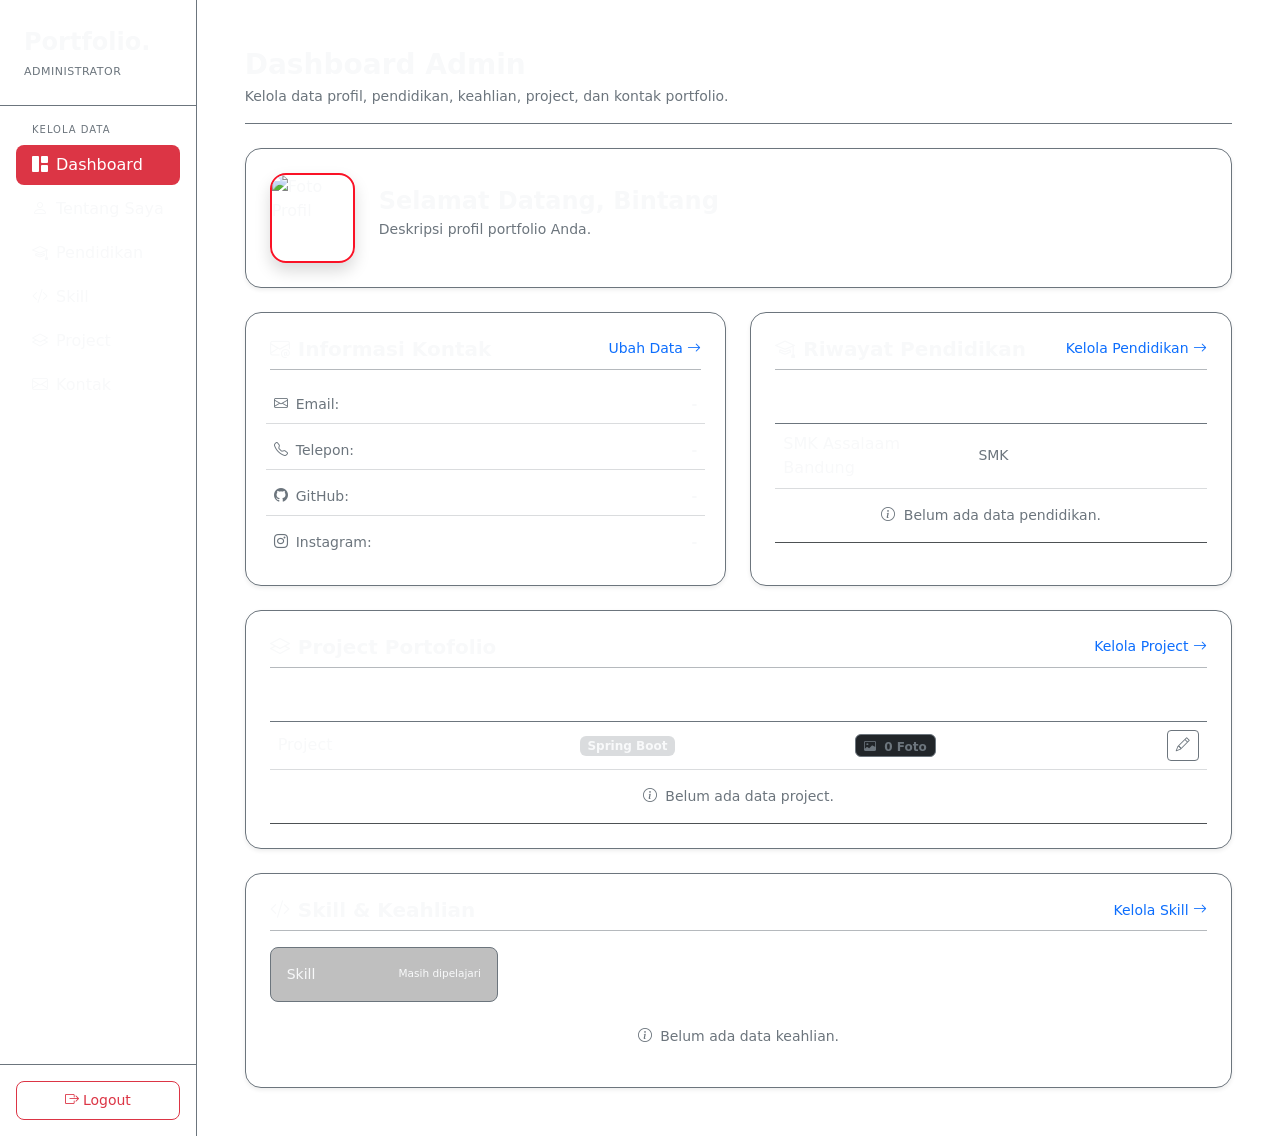
==== src/main/resources/templates/dashboard.html @ b079bb8a "update fitur project dan profil" ====
<!DOCTYPE html>
<html lang="id" xmlns:th="http://www.thymeleaf.org">
<head>
    <meta charset="UTF-8">
    <meta name="viewport" content="width=device-width, initial-scale=1.0">
    <title>Dashboard Admin - Portfolio</title>
    <link href="https://cdn.jsdelivr.net/npm/bootstrap@5.3.8/dist/css/bootstrap.min.css" rel="stylesheet">
    <link rel="stylesheet" href="https://cdn.jsdelivr.net/npm/bootstrap-icons@1.11.3/font/bootstrap-icons.min.css">
    <link rel="stylesheet" th:href="@{/css/style.css}">
</head>
<body class="bg-hitam text-light">

    <div class="d-flex min-vh-100">
        
        <aside class="sidebar-sneat d-flex flex-column border-end border-secondary">  
            <div class="px-4 py-4 border-bottom border-secondary d-flex align-items-center justify-content-between">
                <div>
                    <a th:href="@{/dashboard}" class="text-decoration-none">
                        <span class="fs-4 fw-bold text-light">Portfolio<span class="text-merah">.</span></span>
                    </a>
                    <div class="text-secondary small mt-1" style="font-size: 11px; letter-spacing: 0.5px;">ADMINISTRATOR</div>
                </div>
            </div>

            <div class="flex-grow-1 py-3 px-3 overflow-y-auto">
                <div class="text-secondary small text-uppercase px-3 mb-2" style="font-size: 10px; letter-spacing: 1px;">Kelola Data</div>
                <ul class="nav nav-pills flex-column gap-1">
                    <li class="nav-item">
                        <a th:href="@{/dashboard}" class="nav-link active bg-danger text-white py-2 px-3 rounded-3 d-flex align-items-center">
                            <i class="bi bi-grid-1x2-fill me-2"></i> Dashboard
                        </a>
                    </li>
                    <li class="nav-item">
                        <a th:href="@{/dashboard/editTentang}" class="nav-link text-light py-2 px-3 rounded-3 d-flex align-items-center">
                            <i class="bi bi-person me-2"></i> Tentang Saya
                        </a>
                    </li>
                    <li class="nav-item">
                        <a th:href="@{/dashboard/dashboardPendidikan}" class="nav-link text-light py-2 px-3 rounded-3 d-flex align-items-center">
                            <i class="bi bi-mortarboard me-2"></i> Pendidikan
                        </a>
                    </li>
                    <li class="nav-item">
                        <a th:href="@{/dashboard/dashboardKeahlian}" class="nav-link text-light py-2 px-3 rounded-3 d-flex align-items-center">
                            <i class="bi bi-code-slash me-2"></i> Skill
                        </a>
                    </li>
                    <li class="nav-item">
                        <a th:href="@{/dashboard/dashboardProject}" class="nav-link text-light py-2 px-3 rounded-3 d-flex align-items-center">
                            <i class="bi bi-layers me-2"></i> Project
                        </a>
                    </li>
                    <li class="nav-item">
                        <a th:href="@{/dashboard/editKontak}" class="nav-link text-light py-2 px-3 rounded-3 d-flex align-items-center">
                            <i class="bi bi-envelope me-2"></i> Kontak
                        </a>
                    </li>
                </ul>
            </div>

            <div class="p-3 border-top border-secondary mt-auto">
                <a th:href="@{/login}" class="btn btn-outline-danger w-100 py-2 btn-sm rounded-3 d-flex align-items-center justify-content-center gap-1">
                    <i class="bi bi-box-arrow-right"></i> Logout
                </a>
            </div>
        </aside>

        <div class="flex-grow-1 p-4 p-lg-5 overflow-y-auto">
            <div class="d-flex flex-wrap justify-content-between align-items-center mb-4 pb-3 border-bottom border-secondary gap-3">
                <div>
                    <h3 class="fw-bold mb-1 text-light">
                        Dashboard <span class="text-merah">Admin</span>
                    </h3>
                    <p class="text-secondary small mb-0">
                        Kelola data profil, pendidikan, keahlian, project, dan kontak portfolio.
                    </p>
                </div>
            </div>

            <div class="card bagian-gelap border-secondary text-light rounded-4 p-4 mb-4 shadow-sm position-relative overflow-hidden">
                <div class="row align-items-center g-4">
                    <div class="col-lg-8 col-md-7 col-12 d-flex align-items-center gap-4">
                        <img th:src="@{'/images/' + ${profil.foto}}" 
                             alt="Foto Profil" 
                             class="rounded-4 shadow flex-shrink-0"
                             style="width: 85px; height: 90px; object-fit: cover; border: 2px solid #fa1226;">
                        <div>
                            <div class="d-flex align-items-center gap-2 mb-1">
                                <h4 class="fw-bold text-light mb-0">
                                    Selamat Datang, <span class="text-merah" th:text="${profil.nama}">Bintang</span>
                                </h4>
                            </div>
                            <p class="text-secondary small mb-2 lh-base" th:text="${profil.deskripsi}">
                                Deskripsi profil portfolio Anda.
                            </p>
                        </div>
                    </div>
                </div>
            </div>

            <div class="row g-4 mb-4">          
                <div class="col-lg-6">
                    <div class="card bagian-gelap border-secondary text-light h-100 rounded-4 p-4 shadow-sm">
                        <div class="d-flex justify-content-between align-items-center mb-3 pb-2 border-bottom border-secondary border-opacity-50">
                            <h5 class="fw-bold mb-0 d-flex align-items-center gap-2">
                                <i class="bi bi-envelope-at text-merah"></i> Informasi Kontak
                            </h5>
                            <a th:href="@{/dashboard/editKontak}" class="text-merah text-decoration-none small">
                                Ubah Data <i class="bi bi-arrow-right"></i>
                            </a>
                        </div>

                        <div class="row g-2 small">
                            <div class="col-12 p-2 border-bottom border-secondary border-opacity-25 d-flex justify-content-between align-items-center">
                                <span class="text-secondary"><i class="bi bi-envelope text-merah me-2"></i>Email:</span>
                                <strong class="text-light text-break" th:text="${kontak.email}">-</strong>
                            </div>
                            <div class="col-12 p-2 border-bottom border-secondary border-opacity-25 d-flex justify-content-between align-items-center">
                                <span class="text-secondary"><i class="bi bi-telephone text-merah me-2"></i>Telepon:</span>
                                <strong class="text-light" th:text="${kontak.telepon}">-</strong>
                            </div>
                            <div class="col-12 p-2 border-bottom border-secondary border-opacity-25 d-flex justify-content-between align-items-center">
                                <span class="text-secondary"><i class="bi bi-github text-merah me-2"></i>GitHub:</span>
                                <strong class="text-light text-break" th:text="${kontak.github}">-</strong>
                            </div>
                            <div class="col-12 p-2 d-flex justify-content-between align-items-center">
                                <span class="text-secondary"><i class="bi bi-instagram text-merah me-2"></i>Instagram:</span>
                                <strong class="text-light text-break" th:text="${kontak.instagram}">-</strong>
                            </div>
                        </div>
                    </div>
                </div>

                <div class="col-lg-6">
                    <div class="card bagian-gelap border-secondary text-light h-100 rounded-4 p-4 shadow-sm">
                        <div class="d-flex justify-content-between align-items-center mb-3 pb-2 border-bottom border-secondary border-opacity-50">
                            <h5 class="fw-bold mb-0 d-flex align-items-center gap-2">
                                <i class="bi bi-mortarboard text-merah"></i> Riwayat Pendidikan
                            </h5>
                            <a th:href="@{/dashboard/dashboardPendidikan}" class="text-merah text-decoration-none small">
                                Kelola Pendidikan <i class="bi bi-arrow-right"></i>
                            </a>
                        </div>

                        <div class="table-responsive">
                            <table class="table table-dark table-hover align-middle mb-0" style="background: transparent;">
                                <thead>
                                    <tr class="text-secondary border-bottom border-secondary small">
                                        <th scope="col" style="background: transparent;">Nama Sekolah</th>
                                        <th scope="col" style="background: transparent;">Tingkat</th>
                                        <th scope="col" class="text-end" style="background: transparent;">Periode</th>
                                    </tr>
                                </thead>
                                <tbody>
                                    <tr th:each="p : ${pendidikan}" class="border-bottom border-secondary border-opacity-25">
                                        <td style="background: transparent;" class="fw-medium text-light" th:text="${p.nama}">SMK Assalaam Bandung</td>
                                        <td style="background: transparent;" class="text-secondary small" th:text="${p.tingkat}">SMK</td>
                                        <td style="background: transparent;" class="text-end small">
                                            <span th:text="${p.tahunMulai}">2022</span>
                                            <span> - </span>
                                            <span th:if="${p.tahunSelsai != null}" th:text="${p.tahunSelsai}">2025</span>
                                            <span th:if="${p.tahunSelsai == null}" class="text-merah">Sekarang</span>
                                        </td>
                                    </tr>
                                    <tr th:if="${#lists.isEmpty(pendidikan)}">
                                        <td colspan="3" class="text-center text-secondary small py-3" style="background: transparent;">
                                            <i class="bi bi-info-circle me-1"></i> Belum ada data pendidikan.
                                        </td>
                                    </tr>
                                </tbody>
                            </table>
                        </div>
                    </div>
                </div>

            </div>

            <div class="row g-4 mb-4">
                <div class="col-12">
                    <div class="card bagian-gelap border-secondary text-light rounded-4 p-4 shadow-sm">
                        <div class="d-flex justify-content-between align-items-center mb-3 pb-2 border-bottom border-secondary border-opacity-50">
                            <h5 class="fw-bold mb-0 d-flex align-items-center gap-2">
                                <i class="bi bi-layers text-merah"></i> Project Portofolio
                            </h5>
                            <a th:href="@{/dashboard/dashboardProject}" class="text-merah text-decoration-none small">
                                Kelola Project <i class="bi bi-arrow-right"></i>
                            </a>
                        </div>

                        <div class="table-responsive">
                            <table class="table table-dark table-hover align-middle mb-0" style="background: transparent;">
                                <thead>
                                    <tr class="text-secondary border-bottom border-secondary small">
                                        <th scope="col" style="background: transparent;">Nama Project</th>
                                        <th scope="col" style="background: transparent;">Teknologi</th>
                                        <th scope="col" style="background: transparent;">Foto</th>
                                        <th scope="col" class="text-end" style="background: transparent;">Aksi</th>
                                    </tr>
                                </thead>
                                <tbody>
                                    <tr th:each="p : ${projects}" class="border-bottom border-secondary border-opacity-25">
                                        <td style="background: transparent;" class="fw-medium text-light" th:text="${p.namaProject}">Project</td>
                                        <td style="background: transparent;">
                                            <span class="badge bg-secondary bg-opacity-25 text-light" th:text="${p.teknologi}">Spring Boot</span>
                                        </td>
                                        <td style="background: transparent;">
                                            <span class="badge bg-dark border border-secondary text-secondary small">
                                                <i class="bi bi-image text-merah me-1"></i>
                                                <span th:text="${p.gambar != null ? #lists.size(p.gambar) : 0}">0</span> Foto
                                            </span>
                                        </td>
                                        <td style="background: transparent;" class="text-end">
                                            <a th:href="@{'/dashboard/dashboardProject/editProject/' + ${p.id}}" class="btn btn-outline-secondary btn-sm py-1 px-2" title="Edit">
                                                <i class="bi bi-pencil"></i>
                                            </a>
                                        </td>
                                    </tr>
                                    <tr th:if="${#lists.isEmpty(projects)}">
                                        <td colspan="4" class="text-center text-secondary small py-3" style="background: transparent;">
                                            <i class="bi bi-info-circle me-1"></i> Belum ada data project.
                                        </td>
                                    </tr>
                                </tbody>
                            </table>
                        </div>
                    </div>
                </div>
            </div>

            <div class="row g-4">               
                <div class="col-12">
                    <div class="card bagian-gelap border-secondary text-light rounded-4 p-4 shadow-sm">
                        <div class="d-flex justify-content-between align-items-center mb-3 pb-2 border-bottom border-secondary border-opacity-50">
                            <h5 class="fw-bold mb-0 d-flex align-items-center gap-2">
                                <i class="bi bi-code-slash text-merah"></i> Skill & Keahlian
                            </h5>
                            <div>
                                <a th:href="@{/dashboard/dashboardKeahlian}" class="text-merah text-decoration-none small">
                                    Kelola Skill <i class="bi bi-arrow-right"></i>
                                </a>
                            </div>
                        </div>

                        <div class="row g-2">
                            <div th:each="k : ${keahlian}" class="col-sm-6 col-md-4 col-lg-3">
                                <div class="p-3 border border-secondary rounded-3 bg-black bg-opacity-25 d-flex justify-content-between align-items-center">
                                    <span class="fw-medium text-light small" th:text="${k.nama}">Skill</span>
                                    <span th:if="${k.deskripsi != null and #strings.contains(#strings.toLowerCase(k.deskripsi), 'masih')}" 
                                          class="badge-kuning" style="font-size: 10.5px;" 
                                          th:text="${k.deskripsi}">
                                        Masih dipelajari
                                    </span>
                                </div>
                            </div>

                            <div th:if="${#lists.isEmpty(keahlian)}" class="col-12 text-center text-secondary small py-3">
                                <i class="bi bi-info-circle me-1"></i> Belum ada data keahlian.
                            </div>
                        </div>
                    </div>
                </div>
            </div>
        </div>
    </div>

    <script src="https://cdn.jsdelivr.net/npm/bootstrap@5.3.8/dist/js/bootstrap.bundle.min.js"></script>
</body>
</html>
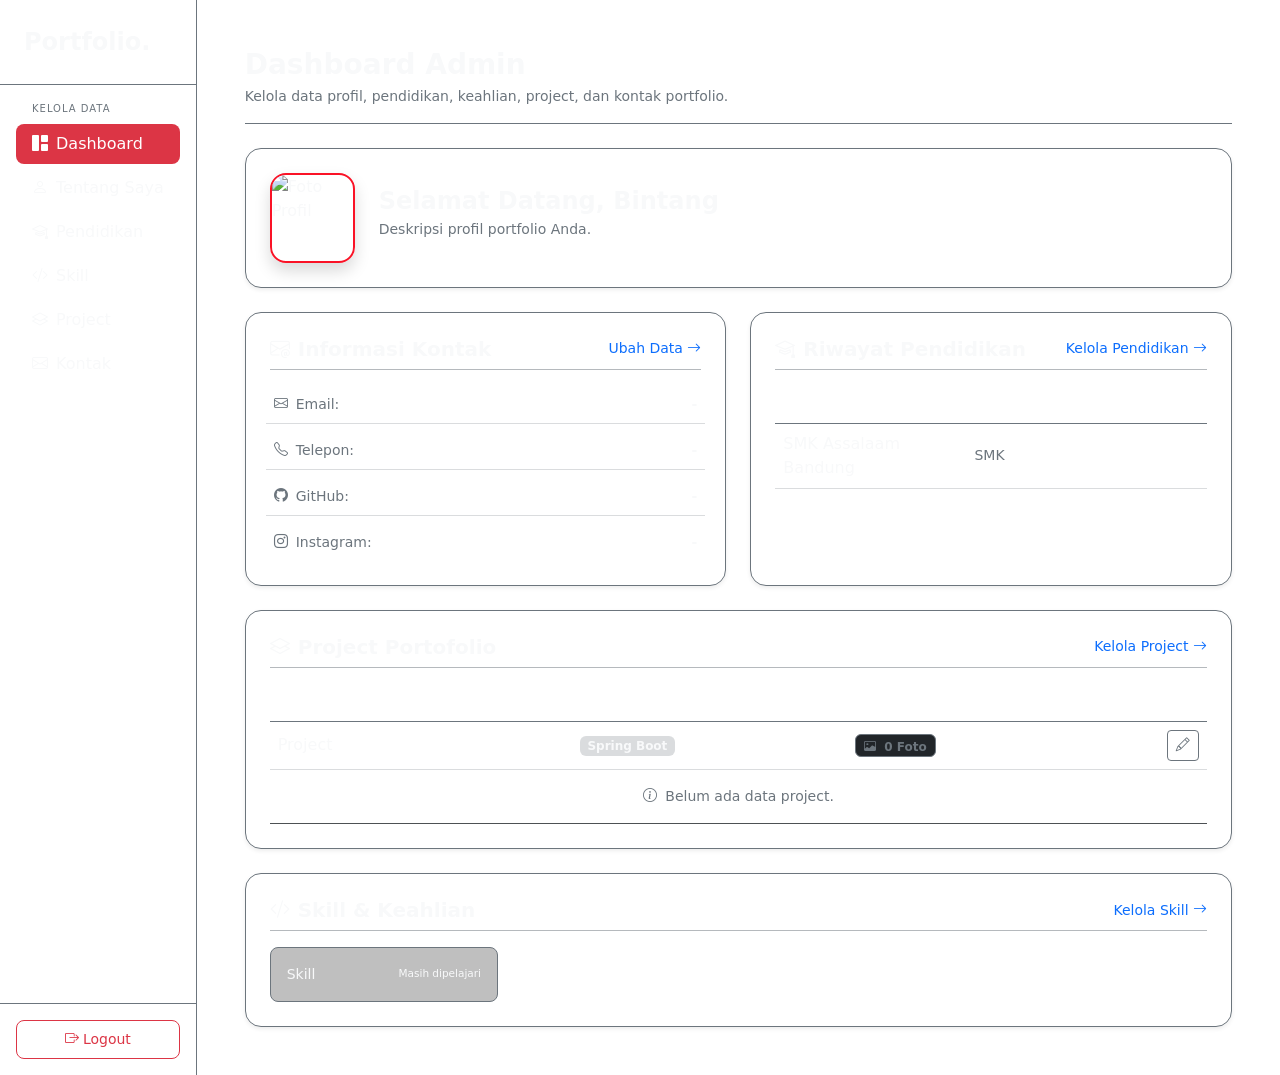
==== commit 542c7e71: "memperbaiki tampilan" ====
--- a/src/main/resources/templates/dashboard.html
+++ b/src/main/resources/templates/dashboard.html
@@ -8,17 +8,16 @@
     <link rel="stylesheet" href="https://cdn.jsdelivr.net/npm/bootstrap-icons@1.11.3/font/bootstrap-icons.min.css">
     <link rel="stylesheet" th:href="@{/css/style.css}">
 </head>
-<body class="bg-hitam text-light">
+<body class="latar-item text-light">
 
     <div class="d-flex min-vh-100">
         
-        <aside class="sidebar-sneat d-flex flex-column border-end border-secondary">  
+        <aside class="menu-samping d-flex flex-column border-end border-secondary">  
             <div class="px-4 py-4 border-bottom border-secondary d-flex align-items-center justify-content-between">
                 <div>
                     <a th:href="@{/dashboard}" class="text-decoration-none">
-                        <span class="fs-4 fw-bold text-light">Portfolio<span class="text-merah">.</span></span>
+                        <span class="fs-4 fw-bold text-light">Portfolio<span class="tulisan-merah">.</span></span>
                     </a>
-                    <div class="text-secondary small mt-1" style="font-size: 11px; letter-spacing: 0.5px;">ADMINISTRATOR</div>
                 </div>
             </div>
 
@@ -59,7 +58,7 @@
             </div>
 
             <div class="p-3 border-top border-secondary mt-auto">
-                <a th:href="@{/login}" class="btn btn-outline-danger w-100 py-2 btn-sm rounded-3 d-flex align-items-center justify-content-center gap-1">
+                <a th:href="@{/}" class="btn btn-outline-danger w-100 py-2 btn-sm rounded-3 d-flex align-items-center justify-content-center gap-1">
                     <i class="bi bi-box-arrow-right"></i> Logout
                 </a>
             </div>
@@ -69,7 +68,7 @@
             <div class="d-flex flex-wrap justify-content-between align-items-center mb-4 pb-3 border-bottom border-secondary gap-3">
                 <div>
                     <h3 class="fw-bold mb-1 text-light">
-                        Dashboard <span class="text-merah">Admin</span>
+                        Dashboard <span class="tulisan-merah">Admin</span>
                     </h3>
                     <p class="text-secondary small mb-0">
                         Kelola data profil, pendidikan, keahlian, project, dan kontak portfolio.
@@ -77,7 +76,7 @@
                 </div>
             </div>
 
-            <div class="card bagian-gelap border-secondary text-light rounded-4 p-4 mb-4 shadow-sm position-relative overflow-hidden">
+            <div class="card area-gelap border-secondary text-light rounded-4 p-4 mb-4 shadow-sm position-relative overflow-hidden">
                 <div class="row align-items-center g-4">
                     <div class="col-lg-8 col-md-7 col-12 d-flex align-items-center gap-4">
                         <img th:src="@{'/images/' + ${profil.foto}}" 
@@ -87,7 +86,7 @@
                         <div>
                             <div class="d-flex align-items-center gap-2 mb-1">
                                 <h4 class="fw-bold text-light mb-0">
-                                    Selamat Datang, <span class="text-merah" th:text="${profil.nama}">Bintang</span>
+                                    Selamat Datang, <span class="tulisan-merah" th:text="${profil.nama}">Bintang</span>
                                 </h4>
                             </div>
                             <p class="text-secondary small mb-2 lh-base" th:text="${profil.deskripsi}">
@@ -100,44 +99,44 @@
 
             <div class="row g-4 mb-4">          
                 <div class="col-lg-6">
-                    <div class="card bagian-gelap border-secondary text-light h-100 rounded-4 p-4 shadow-sm">
-                        <div class="d-flex justify-content-between align-items-center mb-3 pb-2 border-bottom border-secondary border-opacity-50">
-                            <h5 class="fw-bold mb-0 d-flex align-items-center gap-2">
-                                <i class="bi bi-envelope-at text-merah"></i> Informasi Kontak
-                            </h5>
-                            <a th:href="@{/dashboard/editKontak}" class="text-merah text-decoration-none small">
+                    <div class="card area-gelap border-secondary text-light h-100 rounded-4 p-4 shadow-sm">
+                        <div class="d-flex justify-content-between align-items-center mb-3 pb-2 border-bottom border-secondary border-opacity-50">
+                            <h5 class="fw-bold mb-0 d-flex align-items-center gap-2">
+                                <i class="bi bi-envelope-at tulisan-merah"></i> Informasi Kontak
+                            </h5>
+                            <a th:href="@{/dashboard/editKontak}" class="tulisan-merah text-decoration-none small">
                                 Ubah Data <i class="bi bi-arrow-right"></i>
                             </a>
                         </div>
 
                         <div class="row g-2 small">
                             <div class="col-12 p-2 border-bottom border-secondary border-opacity-25 d-flex justify-content-between align-items-center">
-                                <span class="text-secondary"><i class="bi bi-envelope text-merah me-2"></i>Email:</span>
+                                <span class="text-secondary"><i class="bi bi-envelope tulisan-merah me-2"></i>Email:</span>
                                 <strong class="text-light text-break" th:text="${kontak.email}">-</strong>
                             </div>
                             <div class="col-12 p-2 border-bottom border-secondary border-opacity-25 d-flex justify-content-between align-items-center">
-                                <span class="text-secondary"><i class="bi bi-telephone text-merah me-2"></i>Telepon:</span>
+                                <span class="text-secondary"><i class="bi bi-telephone tulisan-merah me-2"></i>Telepon:</span>
                                 <strong class="text-light" th:text="${kontak.telepon}">-</strong>
                             </div>
                             <div class="col-12 p-2 border-bottom border-secondary border-opacity-25 d-flex justify-content-between align-items-center">
-                                <span class="text-secondary"><i class="bi bi-github text-merah me-2"></i>GitHub:</span>
-                                <strong class="text-light text-break" th:text="${kontak.github}">-</strong>
+                                <span class="text-secondary"><i class="bi bi-github tulisan-merah me-2"></i>GitHub:</span>
+                                <strong class="text-light text-break" th:text="${kontak.github.replace('https://github.com/', '').replace('/', '')}">-</strong>
                             </div>
                             <div class="col-12 p-2 d-flex justify-content-between align-items-center">
-                                <span class="text-secondary"><i class="bi bi-instagram text-merah me-2"></i>Instagram:</span>
-                                <strong class="text-light text-break" th:text="${kontak.instagram}">-</strong>
+                                <span class="text-secondary"><i class="bi bi-instagram tulisan-merah me-2"></i>Instagram:</span>
+                                <strong class="text-light text-break" th:text="${kontak.instagram.replace('https://www.instagram.com/', '').replace('/', '')}">-</strong>
                             </div>
                         </div>
                     </div>
                 </div>
 
                 <div class="col-lg-6">
-                    <div class="card bagian-gelap border-secondary text-light h-100 rounded-4 p-4 shadow-sm">
-                        <div class="d-flex justify-content-between align-items-center mb-3 pb-2 border-bottom border-secondary border-opacity-50">
-                            <h5 class="fw-bold mb-0 d-flex align-items-center gap-2">
-                                <i class="bi bi-mortarboard text-merah"></i> Riwayat Pendidikan
-                            </h5>
-                            <a th:href="@{/dashboard/dashboardPendidikan}" class="text-merah text-decoration-none small">
+                    <div class="card area-gelap border-secondary text-light h-100 rounded-4 p-4 shadow-sm">
+                        <div class="d-flex justify-content-between align-items-center mb-3 pb-2 border-bottom border-secondary border-opacity-50">
+                            <h5 class="fw-bold mb-0 d-flex align-items-center gap-2">
+                                <i class="bi bi-mortarboard tulisan-merah"></i> Riwayat Pendidikan
+                            </h5>
+                            <a th:href="@{/dashboard/dashboardPendidikan}" class="tulisan-merah text-decoration-none small">
                                 Kelola Pendidikan <i class="bi bi-arrow-right"></i>
                             </a>
                         </div>
@@ -156,15 +155,10 @@
                                         <td style="background: transparent;" class="fw-medium text-light" th:text="${p.nama}">SMK Assalaam Bandung</td>
                                         <td style="background: transparent;" class="text-secondary small" th:text="${p.tingkat}">SMK</td>
                                         <td style="background: transparent;" class="text-end small">
-                                            <span th:text="${p.tahunMulai}">2022</span>
+                                             <span th:text="${p.tahunMulai}">mulai</span>
                                             <span> - </span>
-                                            <span th:if="${p.tahunSelsai != null}" th:text="${p.tahunSelsai}">2025</span>
-                                            <span th:if="${p.tahunSelsai == null}" class="text-merah">Sekarang</span>
-                                        </td>
-                                    </tr>
-                                    <tr th:if="${#lists.isEmpty(pendidikan)}">
-                                        <td colspan="3" class="text-center text-secondary small py-3" style="background: transparent;">
-                                            <i class="bi bi-info-circle me-1"></i> Belum ada data pendidikan.
+                                            <span th:if="${p.tahunSelsai != null}" th:text="${p.tahunSelsai}">tahun</span>
+                                            <span th:if="${p.tahunSelsai == null}" class="tulisan-merah">Sekarang</span>
                                         </td>
                                     </tr>
                                 </tbody>
@@ -177,12 +171,12 @@
 
             <div class="row g-4 mb-4">
                 <div class="col-12">
-                    <div class="card bagian-gelap border-secondary text-light rounded-4 p-4 shadow-sm">
-                        <div class="d-flex justify-content-between align-items-center mb-3 pb-2 border-bottom border-secondary border-opacity-50">
-                            <h5 class="fw-bold mb-0 d-flex align-items-center gap-2">
-                                <i class="bi bi-layers text-merah"></i> Project Portofolio
-                            </h5>
-                            <a th:href="@{/dashboard/dashboardProject}" class="text-merah text-decoration-none small">
+                    <div class="card area-gelap border-secondary text-light rounded-4 p-4 shadow-sm">
+                        <div class="d-flex justify-content-between align-items-center mb-3 pb-2 border-bottom border-secondary border-opacity-50">
+                            <h5 class="fw-bold mb-0 d-flex align-items-center gap-2">
+                                <i class="bi bi-layers tulisan-merah"></i> Project Portofolio
+                            </h5>
+                            <a th:href="@{/dashboard/dashboardProject}" class="tulisan-merah text-decoration-none small">
                                 Kelola Project <i class="bi bi-arrow-right"></i>
                             </a>
                         </div>
@@ -205,7 +199,7 @@
                                         </td>
                                         <td style="background: transparent;">
                                             <span class="badge bg-dark border border-secondary text-secondary small">
-                                                <i class="bi bi-image text-merah me-1"></i>
+                                                <i class="bi bi-image tulisan-merah me-1"></i>
                                                 <span th:text="${p.gambar != null ? #lists.size(p.gambar) : 0}">0</span> Foto
                                             </span>
                                         </td>
@@ -229,13 +223,13 @@
 
             <div class="row g-4">               
                 <div class="col-12">
-                    <div class="card bagian-gelap border-secondary text-light rounded-4 p-4 shadow-sm">
-                        <div class="d-flex justify-content-between align-items-center mb-3 pb-2 border-bottom border-secondary border-opacity-50">
-                            <h5 class="fw-bold mb-0 d-flex align-items-center gap-2">
-                                <i class="bi bi-code-slash text-merah"></i> Skill & Keahlian
+                    <div class="card area-gelap border-secondary text-light rounded-4 p-4 shadow-sm">
+                        <div class="d-flex justify-content-between align-items-center mb-3 pb-2 border-bottom border-secondary border-opacity-50">
+                            <h5 class="fw-bold mb-0 d-flex align-items-center gap-2">
+                                <i class="bi bi-code-slash tulisan-merah"></i> Skill & Keahlian
                             </h5>
                             <div>
-                                <a th:href="@{/dashboard/dashboardKeahlian}" class="text-merah text-decoration-none small">
+                                <a th:href="@{/dashboard/dashboardKeahlian}" class="tulisan-merah text-decoration-none small">
                                     Kelola Skill <i class="bi bi-arrow-right"></i>
                                 </a>
                             </div>
@@ -246,16 +240,12 @@
                                 <div class="p-3 border border-secondary rounded-3 bg-black bg-opacity-25 d-flex justify-content-between align-items-center">
                                     <span class="fw-medium text-light small" th:text="${k.nama}">Skill</span>
                                     <span th:if="${k.deskripsi != null and #strings.contains(#strings.toLowerCase(k.deskripsi), 'masih')}" 
-                                          class="badge-kuning" style="font-size: 10.5px;" 
+                                          class="stiker-kuning" style="font-size: 10.5px;" 
                                           th:text="${k.deskripsi}">
                                         Masih dipelajari
                                     </span>
                                 </div>
                             </div>
-
-                            <div th:if="${#lists.isEmpty(keahlian)}" class="col-12 text-center text-secondary small py-3">
-                                <i class="bi bi-info-circle me-1"></i> Belum ada data keahlian.
-                            </div>
                         </div>
                     </div>
                 </div>
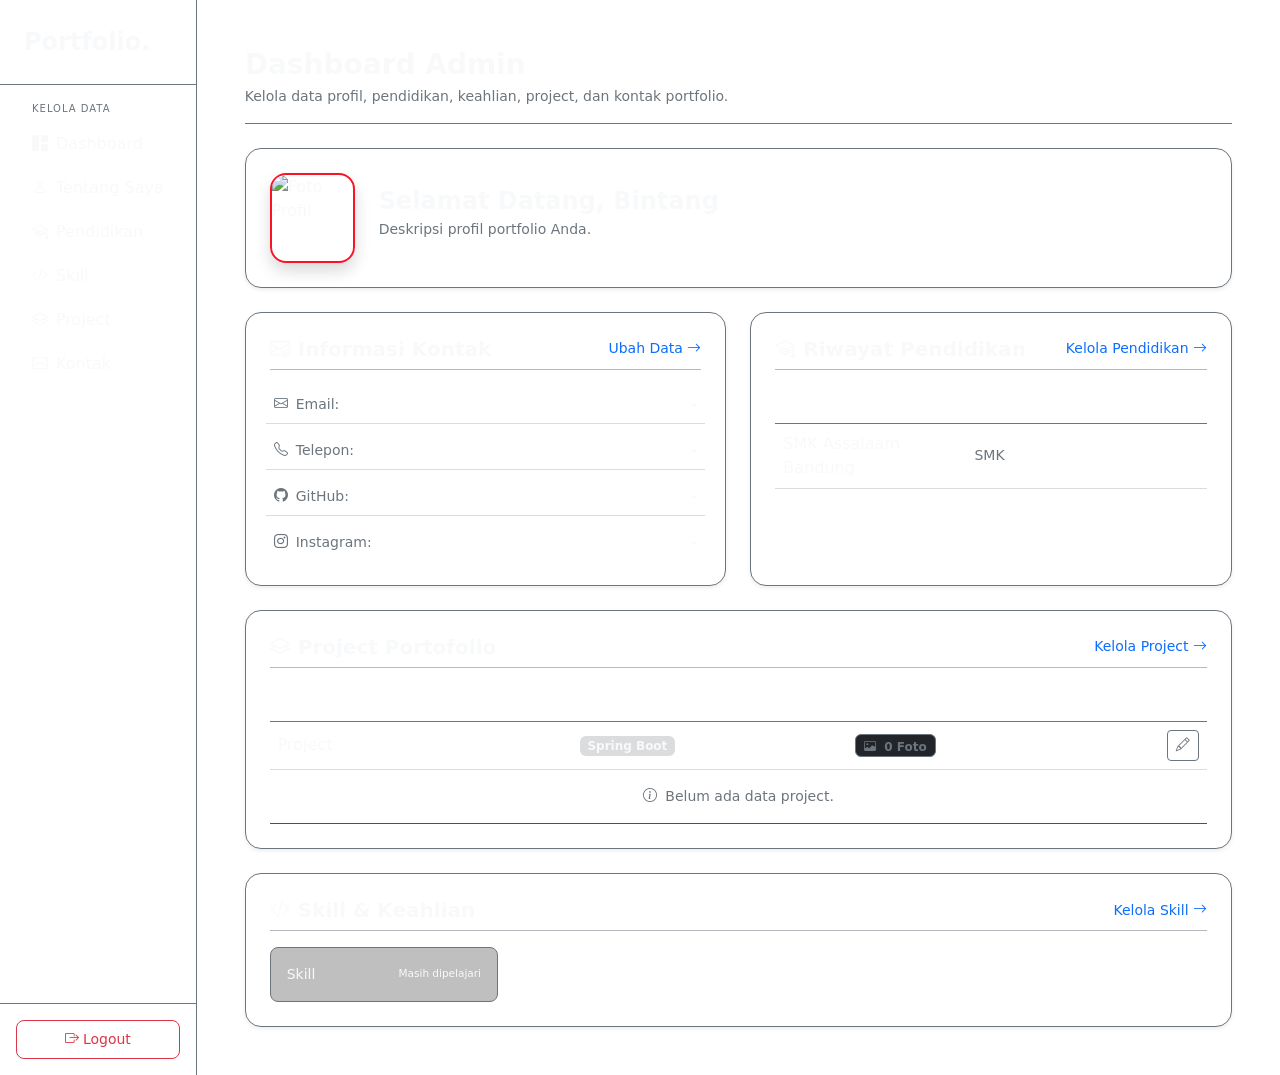
==== commit 7cbd98b6: "menyempurnakan dashboard" ====
--- a/src/main/resources/templates/dashboard.html
+++ b/src/main/resources/templates/dashboard.html
@@ -25,7 +25,7 @@
                 <div class="text-secondary small text-uppercase px-3 mb-2" style="font-size: 10px; letter-spacing: 1px;">Kelola Data</div>
                 <ul class="nav nav-pills flex-column gap-1">
                     <li class="nav-item">
-                        <a th:href="@{/dashboard}" class="nav-link active bg-danger text-white py-2 px-3 rounded-3 d-flex align-items-center">
+                        <a th:href="@{/dashboard}" class="nav-link text-light py-2 px-3 rounded-3 d-flex align-items-center">
                             <i class="bi bi-grid-1x2-fill me-2"></i> Dashboard
                         </a>
                     </li>
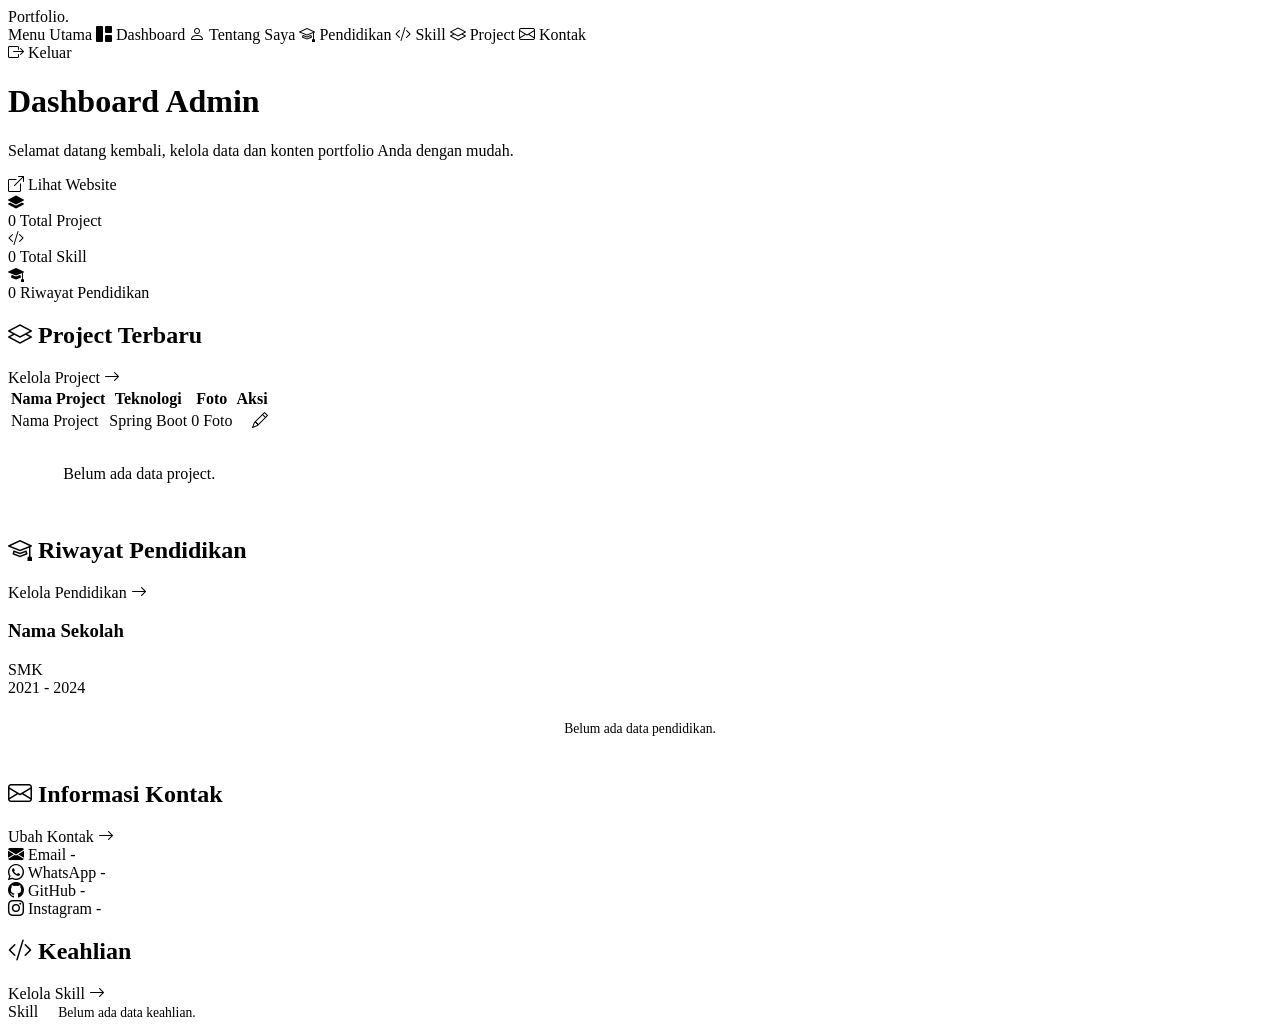
==== commit c6483014: "merapihkan halaman index dan halaman lain" ====
--- a/src/main/resources/templates/dashboard.html
+++ b/src/main/resources/templates/dashboard.html
@@ -4,255 +4,261 @@
     <meta charset="UTF-8">
     <meta name="viewport" content="width=device-width, initial-scale=1.0">
     <title>Dashboard Admin - Portfolio</title>
-    <link href="https://cdn.jsdelivr.net/npm/bootstrap@5.3.8/dist/css/bootstrap.min.css" rel="stylesheet">
+    <link rel="preconnect" href="https://fonts.googleapis.com">
+    <link rel="preconnect" href="https://fonts.gstatic.com" crossorigin>
+    <link href="https://fonts.googleapis.com/css2?family=Plus+Jakarta+Sans:wght@400;500;600;700;800&display=swap" rel="stylesheet">
     <link rel="stylesheet" href="https://cdn.jsdelivr.net/npm/bootstrap-icons@1.11.3/font/bootstrap-icons.min.css">
     <link rel="stylesheet" th:href="@{/css/style.css}">
+    <link rel="stylesheet" th:href="@{/css/dashboard.css}">
 </head>
-<body class="latar-item text-light">
-
-    <div class="d-flex min-vh-100">
+<body class="comic-dash-body">
+
+    <div class="comic-dash-wrapper">
         
-        <aside class="menu-samping d-flex flex-column border-end border-secondary">  
-            <div class="px-4 py-4 border-bottom border-secondary d-flex align-items-center justify-content-between">
+        <aside class="comic-dash-sidebar">
+            <div class="comic-dash-brand">
+                <a th:href="@{/dashboard}" class="comic-brand-title">
+                    Portfolio<span>.</span>
+                </a>
+            </div>
+
+            <nav class="comic-dash-nav">
+                <span class="comic-nav-section-title">Menu Utama</span>
+                <a th:href="@{/dashboard}" class="comic-nav-item active">
+                    <i class="bi bi-grid-1x2-fill"></i>
+                    <span>Dashboard</span>
+                </a>
+                <a th:href="@{/dashboard/editTentang}" class="comic-nav-item">
+                    <i class="bi bi-person"></i>
+                    <span>Tentang Saya</span>
+                </a>
+                <a th:href="@{/dashboard/dashboardPendidikan}" class="comic-nav-item">
+                    <i class="bi bi-mortarboard"></i>
+                    <span>Pendidikan</span>
+                </a>
+                <a th:href="@{/dashboard/dashboardKeahlian}" class="comic-nav-item">
+                    <i class="bi bi-code-slash"></i>
+                    <span>Skill</span>
+                </a>
+                <a th:href="@{/dashboard/dashboardProject}" class="comic-nav-item">
+                    <i class="bi bi-layers"></i>
+                    <span>Project</span>
+                </a>
+                <a th:href="@{/dashboard/editKontak}" class="comic-nav-item">
+                    <i class="bi bi-envelope"></i>
+                    <span>Kontak</span>
+                </a>
+            </nav>
+
+            <div class="comic-dash-sidebar-footer">
+                <a th:href="@{/}" class="comic-logout-btn">
+                    <i class="bi bi-box-arrow-right"></i>
+                    <span>Keluar</span>
+                </a>
+            </div>
+        </aside>
+
+        <main class="comic-dash-main">
+            
+            <div class="comic-dash-header">
                 <div>
-                    <a th:href="@{/dashboard}" class="text-decoration-none">
-                        <span class="fs-4 fw-bold text-light">Portfolio<span class="tulisan-merah">.</span></span>
+                    <h1 class="comic-dash-header-title">
+                        Dashboard <span>Admin</span>
+                    </h1>
+                    <p class="comic-dash-header-desc">
+                        Selamat datang kembali, kelola data dan konten portfolio Anda dengan mudah.
+                    </p>
+                </div>
+                <div>
+                    <a th:href="@{/}" target="_blank" class="comic-header-btn">
+                        <i class="bi bi-box-arrow-up-right"></i>
+                        <span>Lihat Website</span>
                     </a>
                 </div>
             </div>
 
-            <div class="flex-grow-1 py-3 px-3 overflow-y-auto">
-                <div class="text-secondary small text-uppercase px-3 mb-2" style="font-size: 10px; letter-spacing: 1px;">Kelola Data</div>
-                <ul class="nav nav-pills flex-column gap-1">
-                    <li class="nav-item">
-                        <a th:href="@{/dashboard}" class="nav-link text-light py-2 px-3 rounded-3 d-flex align-items-center">
-                            <i class="bi bi-grid-1x2-fill me-2"></i> Dashboard
-                        </a>
-                    </li>
-                    <li class="nav-item">
-                        <a th:href="@{/dashboard/editTentang}" class="nav-link text-light py-2 px-3 rounded-3 d-flex align-items-center">
-                            <i class="bi bi-person me-2"></i> Tentang Saya
-                        </a>
-                    </li>
-                    <li class="nav-item">
-                        <a th:href="@{/dashboard/dashboardPendidikan}" class="nav-link text-light py-2 px-3 rounded-3 d-flex align-items-center">
-                            <i class="bi bi-mortarboard me-2"></i> Pendidikan
-                        </a>
-                    </li>
-                    <li class="nav-item">
-                        <a th:href="@{/dashboard/dashboardKeahlian}" class="nav-link text-light py-2 px-3 rounded-3 d-flex align-items-center">
-                            <i class="bi bi-code-slash me-2"></i> Skill
-                        </a>
-                    </li>
-                    <li class="nav-item">
-                        <a th:href="@{/dashboard/dashboardProject}" class="nav-link text-light py-2 px-3 rounded-3 d-flex align-items-center">
-                            <i class="bi bi-layers me-2"></i> Project
-                        </a>
-                    </li>
-                    <li class="nav-item">
-                        <a th:href="@{/dashboard/editKontak}" class="nav-link text-light py-2 px-3 rounded-3 d-flex align-items-center">
-                            <i class="bi bi-envelope me-2"></i> Kontak
-                        </a>
-                    </li>
-                </ul>
-            </div>
-
-            <div class="p-3 border-top border-secondary mt-auto">
-                <a th:href="@{/}" class="btn btn-outline-danger w-100 py-2 btn-sm rounded-3 d-flex align-items-center justify-content-center gap-1">
-                    <i class="bi bi-box-arrow-right"></i> Logout
-                </a>
-            </div>
-        </aside>
-
-        <div class="flex-grow-1 p-4 p-lg-5 overflow-y-auto">
-            <div class="d-flex flex-wrap justify-content-between align-items-center mb-4 pb-3 border-bottom border-secondary gap-3">
-                <div>
-                    <h3 class="fw-bold mb-1 text-light">
-                        Dashboard <span class="tulisan-merah">Admin</span>
-                    </h3>
-                    <p class="text-secondary small mb-0">
-                        Kelola data profil, pendidikan, keahlian, project, dan kontak portfolio.
-                    </p>
-                </div>
-            </div>
-
-            <div class="card area-gelap border-secondary text-light rounded-4 p-4 mb-4 shadow-sm position-relative overflow-hidden">
-                <div class="row align-items-center g-4">
-                    <div class="col-lg-8 col-md-7 col-12 d-flex align-items-center gap-4">
-                        <img th:src="@{'/images/' + ${profil.foto}}" 
-                             alt="Foto Profil" 
-                             class="rounded-4 shadow flex-shrink-0"
-                             style="width: 85px; height: 90px; object-fit: cover; border: 2px solid #fa1226;">
-                        <div>
-                            <div class="d-flex align-items-center gap-2 mb-1">
-                                <h4 class="fw-bold text-light mb-0">
-                                    Selamat Datang, <span class="tulisan-merah" th:text="${profil.nama}">Bintang</span>
-                                </h4>
-                            </div>
-                            <p class="text-secondary small mb-2 lh-base" th:text="${profil.deskripsi}">
-                                Deskripsi profil portfolio Anda.
-                            </p>
-                        </div>
-                    </div>
-                </div>
-            </div>
-
-            <div class="row g-4 mb-4">          
-                <div class="col-lg-6">
-                    <div class="card area-gelap border-secondary text-light h-100 rounded-4 p-4 shadow-sm">
-                        <div class="d-flex justify-content-between align-items-center mb-3 pb-2 border-bottom border-secondary border-opacity-50">
-                            <h5 class="fw-bold mb-0 d-flex align-items-center gap-2">
-                                <i class="bi bi-envelope-at tulisan-merah"></i> Informasi Kontak
-                            </h5>
-                            <a th:href="@{/dashboard/editKontak}" class="tulisan-merah text-decoration-none small">
-                                Ubah Data <i class="bi bi-arrow-right"></i>
-                            </a>
-                        </div>
-
-                        <div class="row g-2 small">
-                            <div class="col-12 p-2 border-bottom border-secondary border-opacity-25 d-flex justify-content-between align-items-center">
-                                <span class="text-secondary"><i class="bi bi-envelope tulisan-merah me-2"></i>Email:</span>
-                                <strong class="text-light text-break" th:text="${kontak.email}">-</strong>
-                            </div>
-                            <div class="col-12 p-2 border-bottom border-secondary border-opacity-25 d-flex justify-content-between align-items-center">
-                                <span class="text-secondary"><i class="bi bi-telephone tulisan-merah me-2"></i>Telepon:</span>
-                                <strong class="text-light" th:text="${kontak.telepon}">-</strong>
-                            </div>
-                            <div class="col-12 p-2 border-bottom border-secondary border-opacity-25 d-flex justify-content-between align-items-center">
-                                <span class="text-secondary"><i class="bi bi-github tulisan-merah me-2"></i>GitHub:</span>
-                                <strong class="text-light text-break" th:text="${kontak.github.replace('https://github.com/', '').replace('/', '')}">-</strong>
-                            </div>
-                            <div class="col-12 p-2 d-flex justify-content-between align-items-center">
-                                <span class="text-secondary"><i class="bi bi-instagram tulisan-merah me-2"></i>Instagram:</span>
-                                <strong class="text-light text-break" th:text="${kontak.instagram.replace('https://www.instagram.com/', '').replace('/', '')}">-</strong>
-                            </div>
-                        </div>
-                    </div>
-                </div>
-
-                <div class="col-lg-6">
-                    <div class="card area-gelap border-secondary text-light h-100 rounded-4 p-4 shadow-sm">
-                        <div class="d-flex justify-content-between align-items-center mb-3 pb-2 border-bottom border-secondary border-opacity-50">
-                            <h5 class="fw-bold mb-0 d-flex align-items-center gap-2">
-                                <i class="bi bi-mortarboard tulisan-merah"></i> Riwayat Pendidikan
-                            </h5>
-                            <a th:href="@{/dashboard/dashboardPendidikan}" class="tulisan-merah text-decoration-none small">
-                                Kelola Pendidikan <i class="bi bi-arrow-right"></i>
-                            </a>
-                        </div>
-
-                        <div class="table-responsive">
-                            <table class="table table-dark table-hover align-middle mb-0" style="background: transparent;">
+            <div class="comic-stats-bar">
+                <div class="comic-stat-box">
+                    <div class="comic-stat-icon">
+                        <i class="bi bi-layers-fill"></i>
+                    </div>
+                    <div class="comic-stat-info">
+                        <span class="comic-stat-number" th:text="${projects != null ? #lists.size(projects) : 0}">0</span>
+                        <span class="comic-stat-name">Total Project</span>
+                    </div>
+                </div>
+                <div class="comic-stat-box">
+                    <div class="comic-stat-icon">
+                        <i class="bi bi-code-slash"></i>
+                    </div>
+                    <div class="comic-stat-info">
+                        <span class="comic-stat-number" th:text="${keahlian != null ? #lists.size(keahlian) : 0}">0</span>
+                        <span class="comic-stat-name">Total Skill</span>
+                    </div>
+                </div>
+                <div class="comic-stat-box">
+                    <div class="comic-stat-icon">
+                        <i class="bi bi-mortarboard-fill"></i>
+                    </div>
+                    <div class="comic-stat-info">
+                        <span class="comic-stat-number" th:text="${pendidikan != null ? #lists.size(pendidikan) : 0}">0</span>
+                        <span class="comic-stat-name">Riwayat Pendidikan</span>
+                    </div>
+                </div>
+            </div>
+
+            <div class="comic-dash-grid">
+                
+                <div class="comic-dash-col">
+                    
+                    <div class="comic-panel">
+                        <div class="comic-panel-header">
+                            <h2 class="comic-panel-title">
+                                <i class="bi bi-layers"></i>
+                                <span>Project Terbaru</span>
+                            </h2>
+                            <a th:href="@{/dashboard/dashboardProject}" class="comic-panel-link">
+                                <span>Kelola Project</span>
+                                <i class="bi bi-arrow-right"></i>
+                            </a>
+                        </div>
+                        <div class="comic-panel-body" style="padding: 0;">
+                            <table class="comic-table">
                                 <thead>
-                                    <tr class="text-secondary border-bottom border-secondary small">
-                                        <th scope="col" style="background: transparent;">Nama Sekolah</th>
-                                        <th scope="col" style="background: transparent;">Tingkat</th>
-                                        <th scope="col" class="text-end" style="background: transparent;">Periode</th>
+                                    <tr>
+                                        <th>Nama Project</th>
+                                        <th>Teknologi</th>
+                                        <th>Foto</th>
+                                        <th style="text-align: right;">Aksi</th>
                                     </tr>
                                 </thead>
                                 <tbody>
-                                    <tr th:each="p : ${pendidikan}" class="border-bottom border-secondary border-opacity-25">
-                                        <td style="background: transparent;" class="fw-medium text-light" th:text="${p.nama}">SMK Assalaam Bandung</td>
-                                        <td style="background: transparent;" class="text-secondary small" th:text="${p.tingkat}">SMK</td>
-                                        <td style="background: transparent;" class="text-end small">
-                                             <span th:text="${p.tahunMulai}">mulai</span>
-                                            <span> - </span>
-                                            <span th:if="${p.tahunSelsai != null}" th:text="${p.tahunSelsai}">tahun</span>
-                                            <span th:if="${p.tahunSelsai == null}" class="tulisan-merah">Sekarang</span>
+                                    <tr th:each="p : ${projects}">
+                                        <td class="comic-table-project-name" th:text="${p.namaProject}">Nama Project</td>
+                                        <td th:text="${p.teknologi}">Spring Boot</td>
+                                        <td>
+                                            <span th:text="${p.gambar != null ? #lists.size(p.gambar) : 0} + ' Foto'">0 Foto</span>
                                         </td>
-                                    </tr>
-                                </tbody>
-                            </table>
-                        </div>
-                    </div>
-                </div>
-
-            </div>
-
-            <div class="row g-4 mb-4">
-                <div class="col-12">
-                    <div class="card area-gelap border-secondary text-light rounded-4 p-4 shadow-sm">
-                        <div class="d-flex justify-content-between align-items-center mb-3 pb-2 border-bottom border-secondary border-opacity-50">
-                            <h5 class="fw-bold mb-0 d-flex align-items-center gap-2">
-                                <i class="bi bi-layers tulisan-merah"></i> Project Portofolio
-                            </h5>
-                            <a th:href="@{/dashboard/dashboardProject}" class="tulisan-merah text-decoration-none small">
-                                Kelola Project <i class="bi bi-arrow-right"></i>
-                            </a>
-                        </div>
-
-                        <div class="table-responsive">
-                            <table class="table table-dark table-hover align-middle mb-0" style="background: transparent;">
-                                <thead>
-                                    <tr class="text-secondary border-bottom border-secondary small">
-                                        <th scope="col" style="background: transparent;">Nama Project</th>
-                                        <th scope="col" style="background: transparent;">Teknologi</th>
-                                        <th scope="col" style="background: transparent;">Foto</th>
-                                        <th scope="col" class="text-end" style="background: transparent;">Aksi</th>
-                                    </tr>
-                                </thead>
-                                <tbody>
-                                    <tr th:each="p : ${projects}" class="border-bottom border-secondary border-opacity-25">
-                                        <td style="background: transparent;" class="fw-medium text-light" th:text="${p.namaProject}">Project</td>
-                                        <td style="background: transparent;">
-                                            <span class="badge bg-secondary bg-opacity-25 text-light" th:text="${p.teknologi}">Spring Boot</span>
-                                        </td>
-                                        <td style="background: transparent;">
-                                            <span class="badge bg-dark border border-secondary text-secondary small">
-                                                <i class="bi bi-image tulisan-merah me-1"></i>
-                                                <span th:text="${p.gambar != null ? #lists.size(p.gambar) : 0}">0</span> Foto
-                                            </span>
-                                        </td>
-                                        <td style="background: transparent;" class="text-end">
-                                            <a th:href="@{'/dashboard/dashboardProject/editProject/' + ${p.id}}" class="btn btn-outline-secondary btn-sm py-1 px-2" title="Edit">
+                                        <td style="text-align: right;">
+                                            <a th:href="@{'/dashboard/dashboardProject/editProject/' + ${p.id}}" class="comic-table-action-btn" title="Edit Project">
                                                 <i class="bi bi-pencil"></i>
                                             </a>
                                         </td>
                                     </tr>
                                     <tr th:if="${#lists.isEmpty(projects)}">
-                                        <td colspan="4" class="text-center text-secondary small py-3" style="background: transparent;">
-                                            <i class="bi bi-info-circle me-1"></i> Belum ada data project.
+                                        <td colspan="4" style="text-align: center; color: var(--text-muted); padding: 2rem;">
+                                            Belum ada data project.
                                         </td>
                                     </tr>
                                 </tbody>
                             </table>
                         </div>
                     </div>
-                </div>
-            </div>
-
-            <div class="row g-4">               
-                <div class="col-12">
-                    <div class="card area-gelap border-secondary text-light rounded-4 p-4 shadow-sm">
-                        <div class="d-flex justify-content-between align-items-center mb-3 pb-2 border-bottom border-secondary border-opacity-50">
-                            <h5 class="fw-bold mb-0 d-flex align-items-center gap-2">
-                                <i class="bi bi-code-slash tulisan-merah"></i> Skill & Keahlian
-                            </h5>
-                            <div>
-                                <a th:href="@{/dashboard/dashboardKeahlian}" class="tulisan-merah text-decoration-none small">
-                                    Kelola Skill <i class="bi bi-arrow-right"></i>
-                                </a>
+
+                    <div class="comic-panel">
+                        <div class="comic-panel-header">
+                            <h2 class="comic-panel-title">
+                                <i class="bi bi-mortarboard"></i>
+                                <span>Riwayat Pendidikan</span>
+                            </h2>
+                            <a th:href="@{/dashboard/dashboardPendidikan}" class="comic-panel-link">
+                                <span>Kelola Pendidikan</span>
+                                <i class="bi bi-arrow-right"></i>
+                            </a>
+                        </div>
+                        <div class="comic-panel-body">
+                            <div class="comic-edu-list">
+                                <div th:each="p : ${pendidikan}" class="comic-edu-row">
+                                    <div>
+                                        <h3 class="comic-edu-school" th:text="${p.nama}">Nama Sekolah</h3>
+                                        <span class="comic-edu-level" th:text="${p.tingkat}">SMK</span>
+                                    </div>
+                                    <span class="comic-edu-period" th:text="${p.tahunMulai} + ' - ' + (${p.tahunSelsai != null ? p.tahunSelsai : 'Sekarang'})">
+                                        2021 - 2024
+                                    </span>
+                                </div>
+                                <div th:if="${#lists.isEmpty(pendidikan)}" style="color: var(--text-muted); font-size: 0.85rem; text-align: center; padding: 1.5rem;">
+                                    Belum ada data pendidikan.
+                                </div>
                             </div>
                         </div>
-
-                        <div class="row g-2">
-                            <div th:each="k : ${keahlian}" class="col-sm-6 col-md-4 col-lg-3">
-                                <div class="p-3 border border-secondary rounded-3 bg-black bg-opacity-25 d-flex justify-content-between align-items-center">
-                                    <span class="fw-medium text-light small" th:text="${k.nama}">Skill</span>
-                                    <span th:if="${k.deskripsi != null and #strings.contains(#strings.toLowerCase(k.deskripsi), 'masih')}" 
-                                          class="stiker-kuning" style="font-size: 10.5px;" 
-                                          th:text="${k.deskripsi}">
-                                        Masih dipelajari
-                                    </span>
+                    </div>
+
+                </div>
+
+                <div class="comic-dash-col">
+                    
+                    <div class="comic-panel">
+                        <div class="comic-panel-header">
+                            <h2 class="comic-panel-title">
+                                <i class="bi bi-envelope"></i>
+                                <span>Informasi Kontak</span>
+                            </h2>
+                            <a th:href="@{/dashboard/editKontak}" class="comic-panel-link">
+                                <span>Ubah Kontak</span>
+                                <i class="bi bi-arrow-right"></i>
+                            </a>
+                        </div>
+                        <div class="comic-panel-body">
+                            <div class="comic-contact-list">
+                                <div class="comic-contact-row">
+                                    <span class="comic-contact-label">
+                                        <i class="bi bi-envelope-fill"></i> Email
+                                    </span>
+                                    <span class="comic-contact-val" th:text="${kontak != null and kontak.email != null ? kontak.email : '-'}">-</span>
+                                </div>
+                                <div class="comic-contact-row">
+                                    <span class="comic-contact-label">
+                                        <i class="bi bi-whatsapp"></i> WhatsApp
+                                    </span>
+                                    <span class="comic-contact-val" th:text="${kontak != null and kontak.telepon != null ? kontak.telepon : '-'}">-</span>
+                                </div>
+                                <div class="comic-contact-row">
+                                    <span class="comic-contact-label">
+                                        <i class="bi bi-github"></i> GitHub
+                                    </span>
+                                    <span class="comic-contact-val" th:text="${kontak != null and kontak.github != null ? kontak.github.replace('https://github.com/', '').replace('/', '') : '-'}">-</span>
+                                </div>
+                                <div class="comic-contact-row">
+                                    <span class="comic-contact-label">
+                                        <i class="bi bi-instagram"></i> Instagram
+                                    </span>
+                                    <span class="comic-contact-val" th:text="${kontak != null and kontak.instagram != null ? kontak.instagram.replace('https://www.instagram.com/', '').replace('/', '') : '-'}">-</span>
                                 </div>
                             </div>
                         </div>
                     </div>
-                </div>
-            </div>
-        </div>
+
+                    <div class="comic-panel">
+                        <div class="comic-panel-header">
+                            <h2 class="comic-panel-title">
+                                <i class="bi bi-code-slash"></i>
+                                <span>Keahlian</span>
+                            </h2>
+                            <a th:href="@{/dashboard/dashboardKeahlian}" class="comic-panel-link">
+                                <span>Kelola Skill</span>
+                                <i class="bi bi-arrow-right"></i>
+                            </a>
+                        </div>
+                        <div class="comic-panel-body">
+                            <div class="comic-skill-list">
+                                <span th:each="k : ${keahlian}" class="comic-skill-tag" th:text="${k.nama}">
+                                    Skill
+                                </span>
+                                <span th:if="${#lists.isEmpty(keahlian)}" style="color: var(--text-muted); font-size: 0.85rem; text-align: center; width: 100%; padding: 1rem;">
+                                    Belum ada data keahlian.
+                                </span>
+                            </div>
+                        </div>
+                    </div>
+
+                </div>
+
+            </div>
+
+        </main>
+
     </div>
 
-    <script src="https://cdn.jsdelivr.net/npm/bootstrap@5.3.8/dist/js/bootstrap.bundle.min.js"></script>
 </body>
 </html>
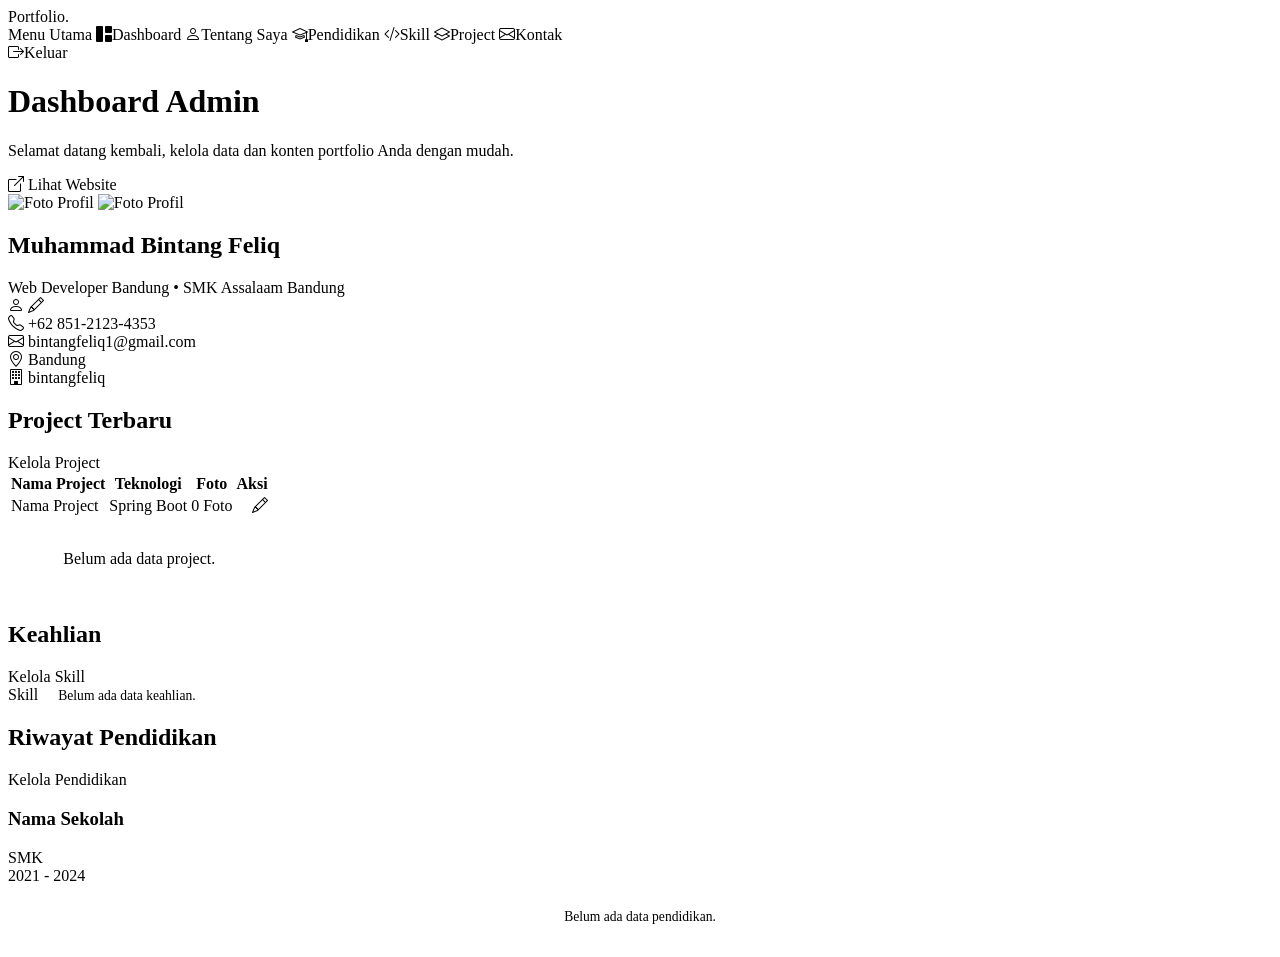
==== commit aa618210: "memperbarui halaman dan fitur" ====
--- a/src/main/resources/templates/dashboard.html
+++ b/src/main/resources/templates/dashboard.html
@@ -4,6 +4,7 @@
     <meta charset="UTF-8">
     <meta name="viewport" content="width=device-width, initial-scale=1.0">
     <title>Dashboard Admin - Portfolio</title>
+    <link rel="icon" type="image/png" th:href="@{/images/brow.png}">
     <link rel="preconnect" href="https://fonts.googleapis.com">
     <link rel="preconnect" href="https://fonts.gstatic.com" crossorigin>
     <link href="https://fonts.googleapis.com/css2?family=Plus+Jakarta+Sans:wght@400;500;600;700;800&display=swap" rel="stylesheet">
@@ -17,44 +18,21 @@
         
         <aside class="comic-dash-sidebar">
             <div class="comic-dash-brand">
-                <a th:href="@{/dashboard}" class="comic-brand-title">
-                    Portfolio<span>.</span>
-                </a>
+                <a th:href="@{/dashboard}" class="comic-brand-title">Portfolio<span>.</span></a>
             </div>
 
             <nav class="comic-dash-nav">
                 <span class="comic-nav-section-title">Menu Utama</span>
-                <a th:href="@{/dashboard}" class="comic-nav-item active">
-                    <i class="bi bi-grid-1x2-fill"></i>
-                    <span>Dashboard</span>
-                </a>
-                <a th:href="@{/dashboard/editTentang}" class="comic-nav-item">
-                    <i class="bi bi-person"></i>
-                    <span>Tentang Saya</span>
-                </a>
-                <a th:href="@{/dashboard/dashboardPendidikan}" class="comic-nav-item">
-                    <i class="bi bi-mortarboard"></i>
-                    <span>Pendidikan</span>
-                </a>
-                <a th:href="@{/dashboard/dashboardKeahlian}" class="comic-nav-item">
-                    <i class="bi bi-code-slash"></i>
-                    <span>Skill</span>
-                </a>
-                <a th:href="@{/dashboard/dashboardProject}" class="comic-nav-item">
-                    <i class="bi bi-layers"></i>
-                    <span>Project</span>
-                </a>
-                <a th:href="@{/dashboard/editKontak}" class="comic-nav-item">
-                    <i class="bi bi-envelope"></i>
-                    <span>Kontak</span>
-                </a>
+                <a th:href="@{/dashboard}" class="comic-nav-item active"><i class="bi bi-grid-1x2-fill"></i><span>Dashboard</span></a>
+                <a th:href="@{/dashboard/editTentang}" class="comic-nav-item"><i class="bi bi-person"></i><span>Tentang Saya</span></a>
+                <a th:href="@{/dashboard/dashboardPendidikan}" class="comic-nav-item"><i class="bi bi-mortarboard"></i><span>Pendidikan</span></a>
+                <a th:href="@{/dashboard/dashboardKeahlian}" class="comic-nav-item"><i class="bi bi-code-slash"></i><span>Skill</span></a>
+                <a th:href="@{/dashboard/dashboardProject}" class="comic-nav-item"><i class="bi bi-layers"></i><span>Project</span></a>
+                <a th:href="@{/dashboard/editKontak}" class="comic-nav-item"><i class="bi bi-envelope"></i><span>Kontak</span></a>
             </nav>
 
             <div class="comic-dash-sidebar-footer">
-                <a th:href="@{/}" class="comic-logout-btn">
-                    <i class="bi bi-box-arrow-right"></i>
-                    <span>Keluar</span>
-                </a>
+                <a th:href="@{/}" class="comic-logout-btn"><i class="bi bi-box-arrow-right"></i><span>Keluar</span></a>
             </div>
         </aside>
 
@@ -77,32 +55,46 @@
                 </div>
             </div>
 
-            <div class="comic-stats-bar">
-                <div class="comic-stat-box">
-                    <div class="comic-stat-icon">
-                        <i class="bi bi-layers-fill"></i>
-                    </div>
-                    <div class="comic-stat-info">
-                        <span class="comic-stat-number" th:text="${projects != null ? #lists.size(projects) : 0}">0</span>
-                        <span class="comic-stat-name">Total Project</span>
-                    </div>
-                </div>
-                <div class="comic-stat-box">
-                    <div class="comic-stat-icon">
-                        <i class="bi bi-code-slash"></i>
-                    </div>
-                    <div class="comic-stat-info">
-                        <span class="comic-stat-number" th:text="${keahlian != null ? #lists.size(keahlian) : 0}">0</span>
-                        <span class="comic-stat-name">Total Skill</span>
-                    </div>
-                </div>
-                <div class="comic-stat-box">
-                    <div class="comic-stat-icon">
-                        <i class="bi bi-mortarboard-fill"></i>
-                    </div>
-                    <div class="comic-stat-info">
-                        <span class="comic-stat-number" th:text="${pendidikan != null ? #lists.size(pendidikan) : 0}">0</span>
-                        <span class="comic-stat-name">Riwayat Pendidikan</span>
+            <div class="dash-profile-contact-card">
+                <div class="dash-pc-avatar-wrap">
+                    <img th:if="${profil != null and profil.foto != null}" th:src="@{'/images/' + ${profil.foto}}" alt="Foto Profil" class="dash-pc-avatar">
+                    <img th:unless="${profil != null and profil.foto != null}" th:src="@{/images/portrait_matched.jpg}" alt="Foto Profil" class="dash-pc-avatar">
+                </div>
+                <div class="dash-pc-content">
+                    <div class="dash-pc-title-row">
+                        <div>
+                            <h2 class="dash-pc-name" th:text="${profil != null ? profil.nama : 'Muhammad Bintang Feliq'}">Muhammad Bintang Feliq</h2>
+                            <div class="dash-pc-role">
+                                <span class="dash-pc-role-title">Web Developer</span>
+                                <span class="dash-pc-role-meta" th:text="${profil != null and profil.alamat != null ? profil.alamat + ' &bull; SMK Assalaam Bandung' : 'SMK Assalaam Bandung'}">Bandung &bull; SMK Assalaam Bandung</span>
+                            </div>
+                        </div>
+                        <div class="dash-pc-actions">
+                            <a th:href="@{/dashboard/editTentang}" class="dash-pc-btn" title="Ubah Profil / Tentang Saya">
+                                <i class="bi bi-person"></i>
+                            </a>
+                            <a th:href="@{/dashboard/editKontak}" class="dash-pc-btn" title="Ubah Kontak">
+                                <i class="bi bi-pencil"></i>
+                            </a>
+                        </div>
+                    </div>
+                    <div class="dash-pc-info-grid">
+                        <div class="dash-pc-info-item">
+                            <i class="bi bi-telephone"></i>
+                            <span th:text="${kontak != null and kontak.telepon != null ? kontak.telepon : '-'}">+62 851-2123-4353</span>
+                        </div>
+                        <div class="dash-pc-info-item">
+                            <i class="bi bi-envelope"></i>
+                            <span th:text="${kontak != null and kontak.email != null ? kontak.email : '-'}">bintangfeliq1@gmail.com</span>
+                        </div>
+                        <div class="dash-pc-info-item">
+                            <i class="bi bi-geo-alt"></i>
+                            <span th:text="${profil != null and profil.alamat != null ? profil.alamat : 'Bandung'}">Bandung</span>
+                        </div>
+                        <div class="dash-pc-info-item">
+                            <i class="bi bi-building"></i>
+                            <span th:text="${kontak != null and kontak.github != null ? kontak.github.replace('https://github.com/', '').replace('/', '') : 'SMK Assalaam Bandung'}">bintangfeliq</span>
+                        </div>
                     </div>
                 </div>
             </div>
@@ -113,13 +105,9 @@
                     
                     <div class="comic-panel">
                         <div class="comic-panel-header">
-                            <h2 class="comic-panel-title">
-                                <i class="bi bi-layers"></i>
-                                <span>Project Terbaru</span>
-                            </h2>
+                            <h2 class="comic-panel-title">Project Terbaru</h2>
                             <a th:href="@{/dashboard/dashboardProject}" class="comic-panel-link">
                                 <span>Kelola Project</span>
-                                <i class="bi bi-arrow-right"></i>
                             </a>
                         </div>
                         <div class="comic-panel-body" style="padding: 0;">
@@ -157,13 +145,32 @@
 
                     <div class="comic-panel">
                         <div class="comic-panel-header">
-                            <h2 class="comic-panel-title">
-                                <i class="bi bi-mortarboard"></i>
-                                <span>Riwayat Pendidikan</span>
-                            </h2>
+                            <h2 class="comic-panel-title">Keahlian</h2>
+                            <a th:href="@{/dashboard/dashboardKeahlian}" class="comic-panel-link">
+                                <span>Kelola Skill</span>
+                            </a>
+                        </div>
+                        <div class="comic-panel-body">
+                            <div class="comic-skill-list">
+                                <span th:each="k : ${keahlian}" class="comic-skill-tag" th:text="${k.nama}">
+                                    Skill
+                                </span>
+                                <span th:if="${#lists.isEmpty(keahlian)}" style="color: var(--text-muted); font-size: 0.85rem; text-align: center; width: 100%; padding: 1rem;">
+                                    Belum ada data keahlian.
+                                </span>
+                            </div>
+                        </div>
+                    </div>
+
+                </div>
+
+                <div class="comic-dash-col">
+                    
+                    <div class="comic-panel">
+                        <div class="comic-panel-header">
+                            <h2 class="comic-panel-title">Riwayat Pendidikan</h2>
                             <a th:href="@{/dashboard/dashboardPendidikan}" class="comic-panel-link">
                                 <span>Kelola Pendidikan</span>
-                                <i class="bi bi-arrow-right"></i>
                             </a>
                         </div>
                         <div class="comic-panel-body">
@@ -186,74 +193,6 @@
 
                 </div>
 
-                <div class="comic-dash-col">
-                    
-                    <div class="comic-panel">
-                        <div class="comic-panel-header">
-                            <h2 class="comic-panel-title">
-                                <i class="bi bi-envelope"></i>
-                                <span>Informasi Kontak</span>
-                            </h2>
-                            <a th:href="@{/dashboard/editKontak}" class="comic-panel-link">
-                                <span>Ubah Kontak</span>
-                                <i class="bi bi-arrow-right"></i>
-                            </a>
-                        </div>
-                        <div class="comic-panel-body">
-                            <div class="comic-contact-list">
-                                <div class="comic-contact-row">
-                                    <span class="comic-contact-label">
-                                        <i class="bi bi-envelope-fill"></i> Email
-                                    </span>
-                                    <span class="comic-contact-val" th:text="${kontak != null and kontak.email != null ? kontak.email : '-'}">-</span>
-                                </div>
-                                <div class="comic-contact-row">
-                                    <span class="comic-contact-label">
-                                        <i class="bi bi-whatsapp"></i> WhatsApp
-                                    </span>
-                                    <span class="comic-contact-val" th:text="${kontak != null and kontak.telepon != null ? kontak.telepon : '-'}">-</span>
-                                </div>
-                                <div class="comic-contact-row">
-                                    <span class="comic-contact-label">
-                                        <i class="bi bi-github"></i> GitHub
-                                    </span>
-                                    <span class="comic-contact-val" th:text="${kontak != null and kontak.github != null ? kontak.github.replace('https://github.com/', '').replace('/', '') : '-'}">-</span>
-                                </div>
-                                <div class="comic-contact-row">
-                                    <span class="comic-contact-label">
-                                        <i class="bi bi-instagram"></i> Instagram
-                                    </span>
-                                    <span class="comic-contact-val" th:text="${kontak != null and kontak.instagram != null ? kontak.instagram.replace('https://www.instagram.com/', '').replace('/', '') : '-'}">-</span>
-                                </div>
-                            </div>
-                        </div>
-                    </div>
-
-                    <div class="comic-panel">
-                        <div class="comic-panel-header">
-                            <h2 class="comic-panel-title">
-                                <i class="bi bi-code-slash"></i>
-                                <span>Keahlian</span>
-                            </h2>
-                            <a th:href="@{/dashboard/dashboardKeahlian}" class="comic-panel-link">
-                                <span>Kelola Skill</span>
-                                <i class="bi bi-arrow-right"></i>
-                            </a>
-                        </div>
-                        <div class="comic-panel-body">
-                            <div class="comic-skill-list">
-                                <span th:each="k : ${keahlian}" class="comic-skill-tag" th:text="${k.nama}">
-                                    Skill
-                                </span>
-                                <span th:if="${#lists.isEmpty(keahlian)}" style="color: var(--text-muted); font-size: 0.85rem; text-align: center; width: 100%; padding: 1rem;">
-                                    Belum ada data keahlian.
-                                </span>
-                            </div>
-                        </div>
-                    </div>
-
-                </div>
-
             </div>
 
         </main>
